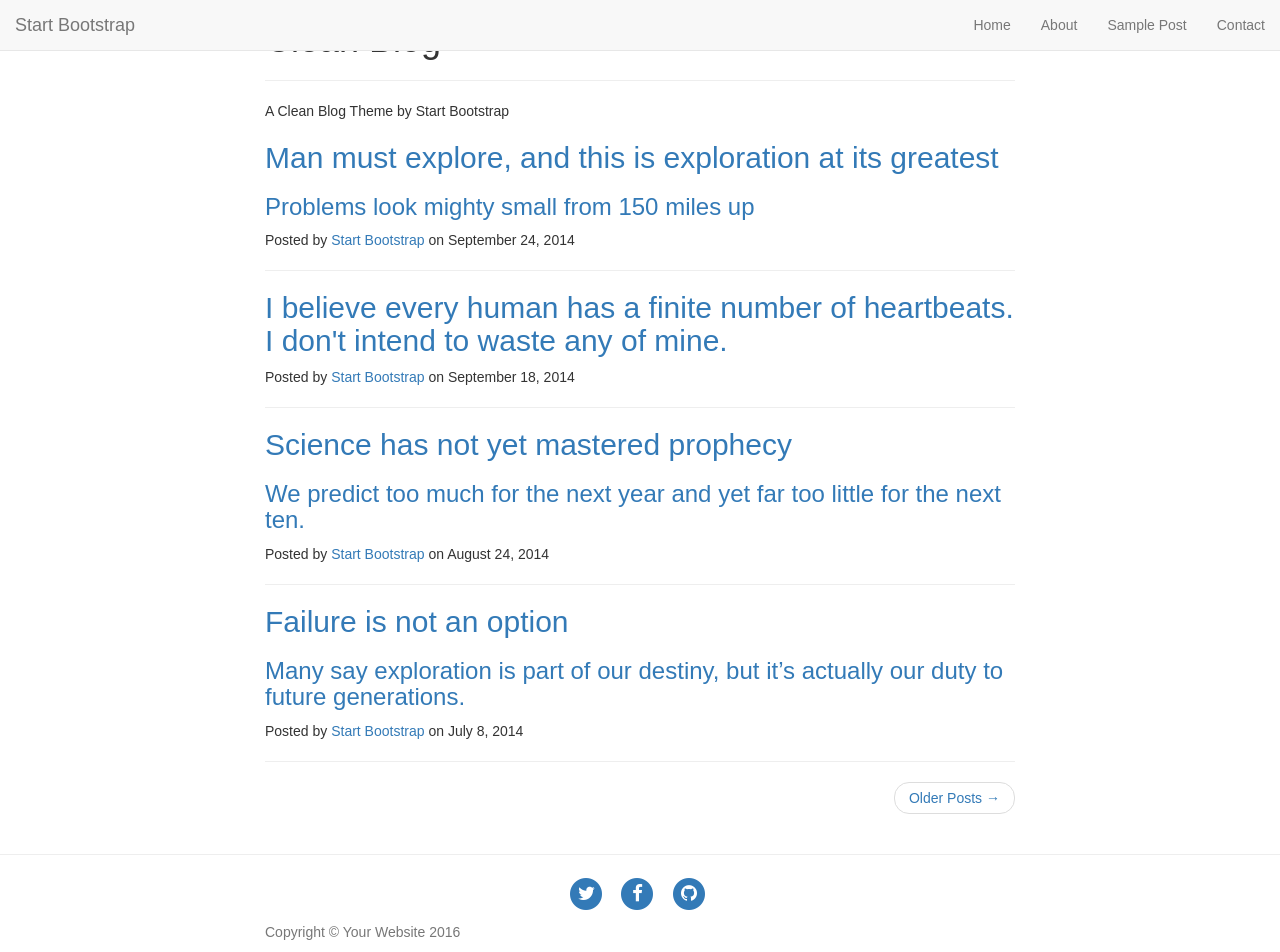
==== index.html @ cd43c6b8 "Add files via upload" ====
<!DOCTYPE html>
<html lang="en">

<head>

    <meta charset="utf-8">
    <meta http-equiv="X-UA-Compatible" content="IE=edge">
    <meta name="viewport" content="width=device-width, initial-scale=1">
    <meta name="description" content="">
    <meta name="author" content="">

    <title>Clean Blog</title>

    <!-- Bootstrap Core CSS -->
    <link href="vendor/bootstrap/css/bootstrap.min.css" rel="stylesheet">

    <!-- Theme CSS -->
    <link href="css/clean-blog.min.css" rel="stylesheet">

    <!-- Custom Fonts -->
    <link href="vendor/font-awesome/css/font-awesome.min.css" rel="stylesheet" type="text/css">
    <link href='https://fonts.googleapis.com/css?family=Lora:400,700,400italic,700italic' rel='stylesheet' type='text/css'>
    <link href='https://fonts.googleapis.com/css?family=Open+Sans:300italic,400italic,600italic,700italic,800italic,400,300,600,700,800' rel='stylesheet' type='text/css'>

    <!-- HTML5 Shim and Respond.js IE8 support of HTML5 elements and media queries -->
    <!-- WARNING: Respond.js doesn't work if you view the page via file:// -->
    <!--[if lt IE 9]>
        <script src="https://oss.maxcdn.com/libs/html5shiv/3.7.0/html5shiv.js"></script>
        <script src="https://oss.maxcdn.com/libs/respond.js/1.4.2/respond.min.js"></script>
    <![endif]-->

</head>

<body>

    <!-- Navigation -->
    <nav class="navbar navbar-default navbar-custom navbar-fixed-top">
        <div class="container-fluid">
            <!-- Brand and toggle get grouped for better mobile display -->
            <div class="navbar-header page-scroll">
                <button type="button" class="navbar-toggle" data-toggle="collapse" data-target="#bs-example-navbar-collapse-1">
                    <span class="sr-only">Toggle navigation</span>
                    Menu <i class="fa fa-bars"></i>
                </button>
                <a class="navbar-brand" href="index.html">Start Bootstrap</a>
            </div>

            <!-- Collect the nav links, forms, and other content for toggling -->
            <div class="collapse navbar-collapse" id="bs-example-navbar-collapse-1">
                <ul class="nav navbar-nav navbar-right">
                    <li>
                        <a href="index.html">Home</a>
                    </li>
                    <li>
                        <a href="about.html">About</a>
                    </li>
                    <li>
                        <a href="post.html">Sample Post</a>
                    </li>
                    <li>
                        <a href="contact.html">Contact</a>
                    </li>
                </ul>
            </div>
            <!-- /.navbar-collapse -->
        </div>
        <!-- /.container -->
    </nav>

    <!-- Page Header -->
    <!-- Set your background image for this header on the line below. -->
    <header class="intro-header" style="background-image: url('img/home-bg.jpg')">
        <div class="container">
            <div class="row">
                <div class="col-lg-8 col-lg-offset-2 col-md-10 col-md-offset-1">
                    <div class="site-heading">
                        <h1>Clean Blog</h1>
                        <hr class="small">
                        <span class="subheading">A Clean Blog Theme by Start Bootstrap</span>
                    </div>
                </div>
            </div>
        </div>
    </header>

    <!-- Main Content -->
    <div class="container">
        <div class="row">
            <div class="col-lg-8 col-lg-offset-2 col-md-10 col-md-offset-1">
                <div class="post-preview">
                    <a href="post.html">
                        <h2 class="post-title">
                            Man must explore, and this is exploration at its greatest
                        </h2>
                        <h3 class="post-subtitle">
                            Problems look mighty small from 150 miles up
                        </h3>
                    </a>
                    <p class="post-meta">Posted by <a href="#">Start Bootstrap</a> on September 24, 2014</p>
                </div>
                <hr>
                <div class="post-preview">
                    <a href="post.html">
                        <h2 class="post-title">
                            I believe every human has a finite number of heartbeats. I don't intend to waste any of mine.
                        </h2>
                    </a>
                    <p class="post-meta">Posted by <a href="#">Start Bootstrap</a> on September 18, 2014</p>
                </div>
                <hr>
                <div class="post-preview">
                    <a href="post.html">
                        <h2 class="post-title">
                            Science has not yet mastered prophecy
                        </h2>
                        <h3 class="post-subtitle">
                            We predict too much for the next year and yet far too little for the next ten.
                        </h3>
                    </a>
                    <p class="post-meta">Posted by <a href="#">Start Bootstrap</a> on August 24, 2014</p>
                </div>
                <hr>
                <div class="post-preview">
                    <a href="post.html">
                        <h2 class="post-title">
                            Failure is not an option
                        </h2>
                        <h3 class="post-subtitle">
                            Many say exploration is part of our destiny, but it’s actually our duty to future generations.
                        </h3>
                    </a>
                    <p class="post-meta">Posted by <a href="#">Start Bootstrap</a> on July 8, 2014</p>
                </div>
                <hr>
                <!-- Pager -->
                <ul class="pager">
                    <li class="next">
                        <a href="#">Older Posts &rarr;</a>
                    </li>
                </ul>
            </div>
        </div>
    </div>

    <hr>

    <!-- Footer -->
    <footer>
        <div class="container">
            <div class="row">
                <div class="col-lg-8 col-lg-offset-2 col-md-10 col-md-offset-1">
                    <ul class="list-inline text-center">
                        <li>
                            <a href="#">
                                <span class="fa-stack fa-lg">
                                    <i class="fa fa-circle fa-stack-2x"></i>
                                    <i class="fa fa-twitter fa-stack-1x fa-inverse"></i>
                                </span>
                            </a>
                        </li>
                        <li>
                            <a href="#">
                                <span class="fa-stack fa-lg">
                                    <i class="fa fa-circle fa-stack-2x"></i>
                                    <i class="fa fa-facebook fa-stack-1x fa-inverse"></i>
                                </span>
                            </a>
                        </li>
                        <li>
                            <a href="#">
                                <span class="fa-stack fa-lg">
                                    <i class="fa fa-circle fa-stack-2x"></i>
                                    <i class="fa fa-github fa-stack-1x fa-inverse"></i>
                                </span>
                            </a>
                        </li>
                    </ul>
                    <p class="copyright text-muted">Copyright &copy; Your Website 2016</p>
                </div>
            </div>
        </div>
    </footer>

    <!-- jQuery -->
    <script src="vendor/jquery/jquery.min.js"></script>

    <!-- Bootstrap Core JavaScript -->
    <script src="vendor/bootstrap/js/bootstrap.min.js"></script>

    <!-- Contact Form JavaScript -->
    <script src="js/jqBootstrapValidation.js"></script>
    <script src="js/contact_me.js"></script>

    <!-- Theme JavaScript -->
    <script src="js/clean-blog.min.js"></script>

</body>

</html>
---- css/clean-blog.min.css ----
/*!
 * Start Bootstrap - Clean Blog v3.3.7+1 (http://startbootstrap.com/template-overviews/clean-blog)
 * Copyright 2013-2016 Start Bootstrap
 * Licensed under MIT (https://github.com/BlackrockDigital/startbootstrap/blob/gh-pages/LICENSE)
 */a,body{color:#333}.navbar-custom .nav li a,.navbar-custom .navbar-brand,h1,h2,h3,h4,h5,h6{font-weight:800}.caption,.intro-header .page-heading,.intro-header .site-heading,footer .copyright{text-align:center}body{font-family:Lora,'Times New Roman',serif;font-size:20px;-webkit-tap-highlight-color:#0085A1}.intro-header .page-heading .subheading,.intro-header .post-heading .subheading,.intro-header .site-heading .subheading,.navbar-custom,h1,h2,h3,h4,h5,h6{font-family:'Open Sans','Helvetica Neue',Helvetica,Arial,sans-serif}p{line-height:1.5;margin:30px 0}p a{text-decoration:underline}a:focus,a:hover{color:#0085A1}a img:focus,a img:hover{cursor:zoom-in}blockquote{color:#777;font-style:italic}hr.small{max-width:100px;margin:15px auto;border-width:4px;border-color:#fff}.navbar-custom{position:absolute;top:0;left:0;width:100%;z-index:3}.navbar-custom .navbar-header .navbar-toggle{color:#777;font-weight:800;text-transform:uppercase;font-size:12px}.navbar-custom .nav li a{text-transform:uppercase;font-size:12px;letter-spacing:1px}@media only screen and (min-width:768px){.navbar-custom{background:0 0;border-bottom:1px solid transparent}.navbar-custom .navbar-brand{color:#fff;padding:20px}.navbar-custom .navbar-brand:focus,.navbar-custom .navbar-brand:hover{color:rgba(255,255,255,.8)}.navbar-custom .nav li a{color:#fff;padding:20px}.navbar-custom .nav li a:focus,.navbar-custom .nav li a:hover{color:rgba(255,255,255,.8)}}@media only screen and (min-width:1170px){.navbar-custom{-webkit-transition:background-color .3s;-moz-transition:background-color .3s;transition:background-color .3s;-webkit-transform:translate3d(0,0,0);-moz-transform:translate3d(0,0,0);-ms-transform:translate3d(0,0,0);-o-transform:translate3d(0,0,0);transform:translate3d(0,0,0);-webkit-backface-visibility:hidden;backface-visibility:hidden}.navbar-custom.is-fixed{position:fixed;top:-61px;background-color:rgba(255,255,255,.9);border-bottom:1px solid #f2f2f2;-webkit-transition:-webkit-transform .3s;-moz-transition:-moz-transform .3s;transition:transform .3s}.navbar-custom.is-fixed .navbar-brand{color:#333}.navbar-custom.is-fixed .navbar-brand:focus,.navbar-custom.is-fixed .navbar-brand:hover{color:#0085A1}.navbar-custom.is-fixed .nav li a{color:#333}.navbar-custom.is-fixed .nav li a:focus,.navbar-custom.is-fixed .nav li a:hover{color:#0085A1}.navbar-custom.is-visible{-webkit-transform:translate3d(0,100%,0);-moz-transform:translate3d(0,100%,0);-ms-transform:translate3d(0,100%,0);-o-transform:translate3d(0,100%,0);transform:translate3d(0,100%,0)}}.intro-header{background:center center no-repeat;-webkit-background-size:cover;-moz-background-size:cover;background-size:cover;-o-background-size:cover;margin-bottom:50px}.intro-header .page-heading,.intro-header .post-heading,.intro-header .site-heading{padding:100px 0 50px;color:#fff}.intro-header .page-heading h1,.intro-header .site-heading h1{margin-top:0;font-size:50px}.intro-header .page-heading .subheading,.intro-header .site-heading .subheading{font-size:24px;line-height:1.1;display:block;font-weight:300;margin:10px 0 0}@media only screen and (min-width:768px){.intro-header .page-heading,.intro-header .post-heading,.intro-header .site-heading{padding:150px 0}.intro-header .page-heading h1,.intro-header .site-heading h1{font-size:80px}}.intro-header .post-heading h1{font-size:35px}.intro-header .post-heading .meta,.intro-header .post-heading .subheading{line-height:1.1;display:block}.intro-header .post-heading .subheading{font-size:24px;margin:10px 0 30px;font-weight:600}.intro-header .post-heading .meta{font-family:Lora,'Times New Roman',serif;font-style:italic;font-weight:300;font-size:20px}.intro-header .post-heading .meta a{color:#fff}@media only screen and (min-width:768px){.intro-header .post-heading h1{font-size:55px}.intro-header .post-heading .subheading{font-size:30px}}.post-preview>a{color:#333}.post-preview>a:focus,.post-preview>a:hover{text-decoration:none;color:#0085A1}.post-preview>a>.post-title{font-size:30px;margin-top:30px;margin-bottom:10px}.post-preview>a>.post-subtitle{margin:0 0 10px;font-weight:300}.post-preview>.post-meta{color:#777;font-size:18px;font-style:italic;margin-top:0}.post-preview>.post-meta>a{text-decoration:none;color:#333}.post-preview>.post-meta>a:focus,.post-preview>.post-meta>a:hover{color:#0085A1;text-decoration:underline}@media only screen and (min-width:768px){.post-preview>a>.post-title{font-size:36px}}.section-heading{font-size:36px;margin-top:60px;font-weight:700}.btn,.pager li>a,.pager li>span{font-family:'Open Sans','Helvetica Neue',Helvetica,Arial,sans-serif;text-transform:uppercase;font-weight:800;letter-spacing:1px}.caption{font-size:14px;padding:10px;font-style:italic;margin:0;display:block;border-bottom-right-radius:5px;border-bottom-left-radius:5px}footer{padding:50px 0 65px}footer .list-inline{margin:0;padding:0}footer .copyright{font-size:14px;margin-bottom:0}.floating-label-form-group{font-size:14px;position:relative;margin-bottom:0;padding-bottom:.5em;border-bottom:1px solid #eee}.floating-label-form-group input,.floating-label-form-group textarea{z-index:1;position:relative;padding-right:0;padding-left:0;border:none;border-radius:0;font-size:1.5em;background:0 0;box-shadow:none!important;resize:none}.floating-label-form-group label{display:block;z-index:0;position:relative;top:2em;margin:0;font-size:.85em;line-height:1.764705882em;vertical-align:middle;vertical-align:baseline;opacity:0;-webkit-transition:top .3s ease,opacity .3s ease;-moz-transition:top .3s ease,opacity .3s ease;-ms-transition:top .3s ease,opacity .3s ease;transition:top .3s ease,opacity .3s ease}.floating-label-form-group::not(:first-child){padding-left:14px;border-left:1px solid #eee}.floating-label-form-group-with-value label{top:0;opacity:1}.floating-label-form-group-with-focus label{color:#0085A1}form .row:first-child .floating-label-form-group{border-top:1px solid #eee}.btn{font-size:14px;border-radius:0;padding:15px 25px}.btn-lg{font-size:16px;padding:25px 35px}.btn-default:focus,.btn-default:hover{background-color:#0085A1;border:1px solid #0085A1;color:#fff}.pager{margin:20px 0 0}.pager li>a,.pager li>span{font-size:14px;padding:15px 25px;background-color:#fff;border-radius:0}.pager li>a:focus,.pager li>a:hover{color:#fff;background-color:#0085A1;border:1px solid #0085A1}.pager .disabled>a,.pager .disabled>a:focus,.pager .disabled>a:hover,.pager .disabled>span{color:#777;background-color:#333;cursor:not-allowed}::-moz-selection{color:#fff;text-shadow:none;background:#0085A1}::selection{color:#fff;text-shadow:none;background:#0085A1}img::selection{color:#fff;background:0 0}img::-moz-selection{color:#fff;background:0 0}
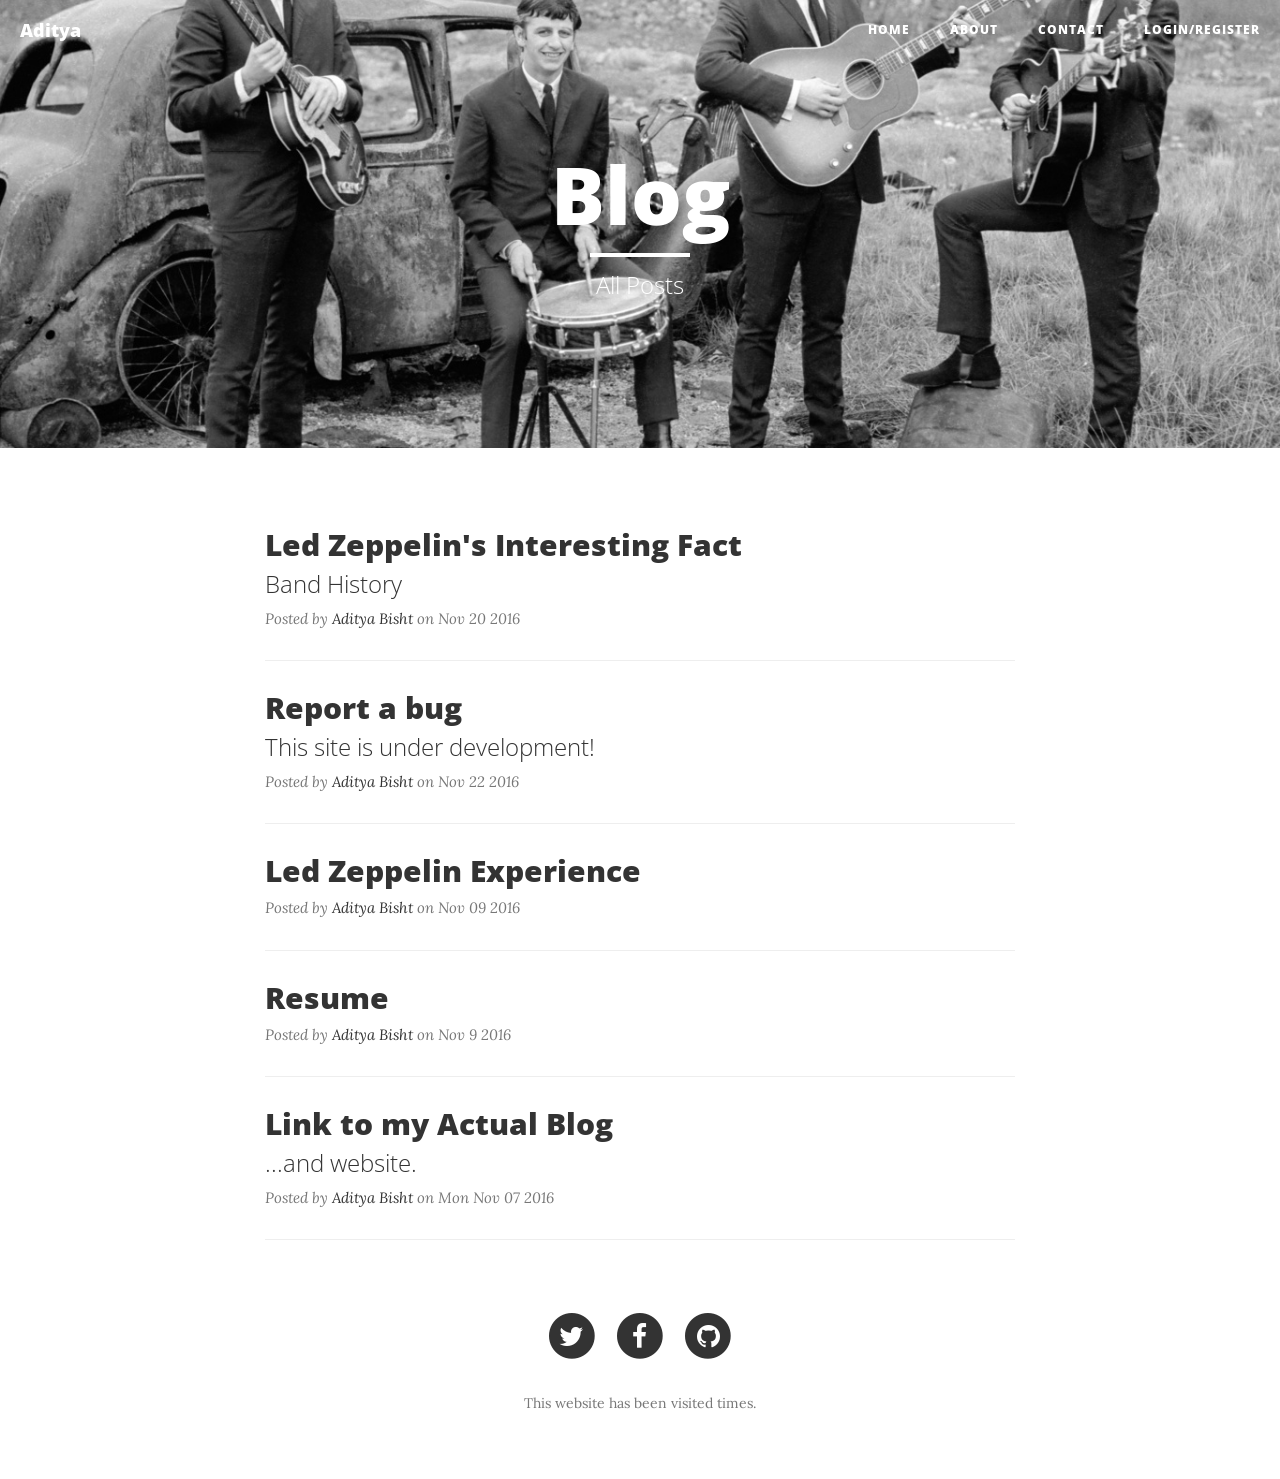
==== commit aef56b4d: "Add files via upload" ====
--- a/index.html
+++ b/index.html
@@ -1,199 +1,234 @@
-<!DOCTYPE html>
-<html lang="en">
-
-<head>
-
-    <meta charset="utf-8">
-    <meta http-equiv="X-UA-Compatible" content="IE=edge">
-    <meta name="viewport" content="width=device-width, initial-scale=1">
-    <meta name="description" content="">
-    <meta name="author" content="">
-
-    <title>Clean Blog</title>
-
-    <!-- Bootstrap Core CSS -->
-    <link href="vendor/bootstrap/css/bootstrap.min.css" rel="stylesheet">
-
-    <!-- Theme CSS -->
-    <link href="css/clean-blog.min.css" rel="stylesheet">
-
-    <!-- Custom Fonts -->
-    <link href="vendor/font-awesome/css/font-awesome.min.css" rel="stylesheet" type="text/css">
-    <link href='https://fonts.googleapis.com/css?family=Lora:400,700,400italic,700italic' rel='stylesheet' type='text/css'>
-    <link href='https://fonts.googleapis.com/css?family=Open+Sans:300italic,400italic,600italic,700italic,800italic,400,300,600,700,800' rel='stylesheet' type='text/css'>
-
-    <!-- HTML5 Shim and Respond.js IE8 support of HTML5 elements and media queries -->
-    <!-- WARNING: Respond.js doesn't work if you view the page via file:// -->
-    <!--[if lt IE 9]>
-        <script src="https://oss.maxcdn.com/libs/html5shiv/3.7.0/html5shiv.js"></script>
-        <script src="https://oss.maxcdn.com/libs/respond.js/1.4.2/respond.min.js"></script>
-    <![endif]-->
-
-</head>
-
-<body>
-
-    <!-- Navigation -->
-    <nav class="navbar navbar-default navbar-custom navbar-fixed-top">
-        <div class="container-fluid">
-            <!-- Brand and toggle get grouped for better mobile display -->
-            <div class="navbar-header page-scroll">
-                <button type="button" class="navbar-toggle" data-toggle="collapse" data-target="#bs-example-navbar-collapse-1">
-                    <span class="sr-only">Toggle navigation</span>
-                    Menu <i class="fa fa-bars"></i>
-                </button>
-                <a class="navbar-brand" href="index.html">Start Bootstrap</a>
-            </div>
-
-            <!-- Collect the nav links, forms, and other content for toggling -->
-            <div class="collapse navbar-collapse" id="bs-example-navbar-collapse-1">
-                <ul class="nav navbar-nav navbar-right">
-                    <li>
-                        <a href="index.html">Home</a>
-                    </li>
-                    <li>
-                        <a href="about.html">About</a>
-                    </li>
-                    <li>
-                        <a href="post.html">Sample Post</a>
-                    </li>
-                    <li>
-                        <a href="contact.html">Contact</a>
-                    </li>
-                </ul>
-            </div>
-            <!-- /.navbar-collapse -->
-        </div>
-        <!-- /.container -->
-    </nav>
-
-    <!-- Page Header -->
-    <!-- Set your background image for this header on the line below. -->
-    <header class="intro-header" style="background-image: url('img/home-bg.jpg')">
-        <div class="container">
-            <div class="row">
-                <div class="col-lg-8 col-lg-offset-2 col-md-10 col-md-offset-1">
-                    <div class="site-heading">
-                        <h1>Clean Blog</h1>
-                        <hr class="small">
-                        <span class="subheading">A Clean Blog Theme by Start Bootstrap</span>
-                    </div>
-                </div>
-            </div>
-        </div>
-    </header>
-
-    <!-- Main Content -->
-    <div class="container">
-        <div class="row">
-            <div class="col-lg-8 col-lg-offset-2 col-md-10 col-md-offset-1">
-                <div class="post-preview">
-                    <a href="post.html">
-                        <h2 class="post-title">
-                            Man must explore, and this is exploration at its greatest
-                        </h2>
-                        <h3 class="post-subtitle">
-                            Problems look mighty small from 150 miles up
-                        </h3>
-                    </a>
-                    <p class="post-meta">Posted by <a href="#">Start Bootstrap</a> on September 24, 2014</p>
-                </div>
-                <hr>
-                <div class="post-preview">
-                    <a href="post.html">
-                        <h2 class="post-title">
-                            I believe every human has a finite number of heartbeats. I don't intend to waste any of mine.
-                        </h2>
-                    </a>
-                    <p class="post-meta">Posted by <a href="#">Start Bootstrap</a> on September 18, 2014</p>
-                </div>
-                <hr>
-                <div class="post-preview">
-                    <a href="post.html">
-                        <h2 class="post-title">
-                            Science has not yet mastered prophecy
-                        </h2>
-                        <h3 class="post-subtitle">
-                            We predict too much for the next year and yet far too little for the next ten.
-                        </h3>
-                    </a>
-                    <p class="post-meta">Posted by <a href="#">Start Bootstrap</a> on August 24, 2014</p>
-                </div>
-                <hr>
-                <div class="post-preview">
-                    <a href="post.html">
-                        <h2 class="post-title">
-                            Failure is not an option
-                        </h2>
-                        <h3 class="post-subtitle">
-                            Many say exploration is part of our destiny, but it’s actually our duty to future generations.
-                        </h3>
-                    </a>
-                    <p class="post-meta">Posted by <a href="#">Start Bootstrap</a> on July 8, 2014</p>
-                </div>
-                <hr>
-                <!-- Pager -->
-                <ul class="pager">
-                    <li class="next">
-                        <a href="#">Older Posts &rarr;</a>
-                    </li>
-                </ul>
-            </div>
-        </div>
-    </div>
-
-    <hr>
-
-    <!-- Footer -->
-    <footer>
-        <div class="container">
-            <div class="row">
-                <div class="col-lg-8 col-lg-offset-2 col-md-10 col-md-offset-1">
-                    <ul class="list-inline text-center">
-                        <li>
-                            <a href="#">
-                                <span class="fa-stack fa-lg">
-                                    <i class="fa fa-circle fa-stack-2x"></i>
-                                    <i class="fa fa-twitter fa-stack-1x fa-inverse"></i>
-                                </span>
-                            </a>
-                        </li>
-                        <li>
-                            <a href="#">
-                                <span class="fa-stack fa-lg">
-                                    <i class="fa fa-circle fa-stack-2x"></i>
-                                    <i class="fa fa-facebook fa-stack-1x fa-inverse"></i>
-                                </span>
-                            </a>
-                        </li>
-                        <li>
-                            <a href="#">
-                                <span class="fa-stack fa-lg">
-                                    <i class="fa fa-circle fa-stack-2x"></i>
-                                    <i class="fa fa-github fa-stack-1x fa-inverse"></i>
-                                </span>
-                            </a>
-                        </li>
-                    </ul>
-                    <p class="copyright text-muted">Copyright &copy; Your Website 2016</p>
-                </div>
-            </div>
-        </div>
-    </footer>
-
-    <!-- jQuery -->
-    <script src="vendor/jquery/jquery.min.js"></script>
-
-    <!-- Bootstrap Core JavaScript -->
-    <script src="vendor/bootstrap/js/bootstrap.min.js"></script>
-
-    <!-- Contact Form JavaScript -->
-    <script src="js/jqBootstrapValidation.js"></script>
-    <script src="js/contact_me.js"></script>
-
-    <!-- Theme JavaScript -->
-    <script src="js/clean-blog.min.js"></script>
-
-</body>
-
-</html>
+
+        <!DOCTYPE html>
+        <html lang="en">
+        <head>
+            <meta charset="utf-8">
+            <meta http-equiv="X-UA-Compatible" content="IE=edge">
+            <meta name="viewport" content="width=device-width, initial-scale=1">
+            <title>IMAD Blog WebApp</title>
+            <link href="vendor/bootstrap/css/bootstrap.min.css" rel="stylesheet">
+            <link href="css/clean-blog.min.css" rel="stylesheet">
+            <link href="vendor/font-awesome/css/font-awesome.min.css" rel="stylesheet" type="text/css">
+            <link href='//fonts.googleapis.com/css?family=Lora:400,700,400italic,700italic' rel='stylesheet' type='text/css'>
+            <link href='//fonts.googleapis.com/css?family=Open+Sans:300italic,400italic,600italic,700italic,800italic,400,300,600,700,800' rel='stylesheet' type='text/css'>
+            <link href="../css/modal.css" rel="stylesheet">
+        </head>
+        <body>
+            <nav class="navbar navbar-default navbar-custom navbar-fixed-top">
+                <div class="container-fluid">
+                    <div class="navbar-header page-scroll">
+                        <button type="button" class="navbar-toggle" data-toggle="collapse" data-target="#bs-example-navbar-collapse-1">
+                            <span class="sr-only">Toggle navigation</span>    <i class="fa fa-bars"></i>
+                        </button>
+                        <a class="navbar-brand" href="/">Aditya</a>
+                    </div>
+                    <div class="collapse navbar-collapse" id="bs-example-navbar-collapse-1">
+                        <ul class="nav navbar-nav navbar-right">
+                            <li>
+                                <a href="/">Home</a>
+                            </li>
+                            <li>
+                                <a href="/about">About</a>
+                            </li>
+                            <li>
+                                <a href="/contact">Contact</a>
+                            </li>
+                            <li>
+                                <a id="loginnavbar" data-toggle="modal" data-target="#login-modal" href="#">Login/Register</a>
+                            </li>
+                            <li>
+                                <a id="logoutnavbar" onclick="logout()" href="">Logout</a>
+                            </li>
+                        </ul>
+                    </div>
+                </div>
+            </nav>
+            <header class="intro-header" style="background-image: url('img/home-bg.jpg')">
+                <div class="container">
+                    <div class="row">
+                        <div class="col-lg-8 col-lg-offset-2 col-md-10 col-md-offset-1">
+                            <div class="site-heading">
+                                <h1>Blog</h1>
+                                <hr class="small">
+                                <span class="subheading">All Posts</span>
+                            </div>
+                        </div>
+                    </div>
+                </div>
+            </header>
+            <div class="container">
+                <div class="row">
+                    <div class="col-lg-8 col-lg-offset-2 col-md-10 col-md-offset-1">
+
+            
+
+                 <div class="post-preview">
+                            <a href="posts/4">
+                                <h2 class="post-title">
+                                    Led Zeppelin's Interesting Fact
+                                </h2>
+                                <h3 class="post-subtitle">
+                                    Band History
+                                </h3>
+                            </a>
+                            <p class="post-meta">Posted by <a href="#">Aditya Bisht</a> on  Nov 20 2016</p>
+                        </div>
+                        <hr>
+                
+
+                 <div class="post-preview">
+                            <a href="posts/3">
+                                <h2 class="post-title">
+                                    Report a bug
+                                </h2>
+                                <h3 class="post-subtitle">
+                                    This site is under development!
+                                </h3>
+                            </a>
+                            <p class="post-meta">Posted by <a href="#">Aditya Bisht</a> on  Nov 22 2016</p>
+                        </div>
+                        <hr>
+                
+
+                 <div class="post-preview">
+                            <a href="posts/2">
+                                <h2 class="post-title">
+                                    Led Zeppelin Experience
+                                </h2>
+                                <h3 class="post-subtitle">
+                                    
+                                </h3>
+                            </a>
+                            <p class="post-meta">Posted by <a href="#">Aditya Bisht</a> on  Nov 09 2016</p>
+                        </div>
+                        <hr>
+                
+
+                 <div class="post-preview">
+                            <a href="posts/1">
+                                <h2 class="post-title">
+                                    Resume
+                                </h2>
+                                <h3 class="post-subtitle">
+                                    
+                                </h3>
+                            </a>
+                            <p class="post-meta">Posted by <a href="#">Aditya Bisht</a> on  Nov 9 2016</p>
+                        </div>
+                        <hr>
+                
+
+                 <div class="post-preview">
+                            <a href="posts/0">
+                                <h2 class="post-title">
+                                    Link to my Actual Blog 
+                                </h2>
+                                <h3 class="post-subtitle">
+                                    ...and website.
+                                </h3>
+                            </a>
+                            <p class="post-meta">Posted by <a href="#">Aditya Bisht</a> on Mon Nov 07 2016</p>
+                        </div>
+                        <hr>
+                
+            </div>
+                </div>
+            </div>
+
+            <!-- Ask to login/register -->
+                <!-- Modal -->
+                <div id="login-modal" class="modal fade" role="dialog">
+                  <div class="modal-dialog">
+
+                    <!-- Modal content-->
+                    <div class="modal-content">
+                      <div class="modal-body">
+                        <div class="container-fluid">
+                             <div class="row">
+                                 <div class="">
+                                        <div class="form-body">
+                                            <ul class="nav nav-tabs final-login">
+                                                <li class="active"><a class="btn btn-sm" data-toggle="tab" href="#sectionA">Existing User</a></li>
+                                                <li><a class="btn btn-sm" data-toggle="tab" href="#sectionB">New User</a></li>
+                                            </ul>
+                                            <div class="tab-content">
+                                                <div id="sectionA" class="tab-pane fade in active">
+                                                    <div class="innter-form">
+                                                        <form class="sa-innate-form" method="post">
+                                                            <label>Username</label>
+                                                            <input type="text" id="username">
+                                                            <label>Password</label>
+                                                            <input type="password" id="password">
+                                                            <button type="button" class="btn btn-info btn-sm" id="login_btn">Sign In</button>
+                                                        </form>
+                                                    </div>
+                                                    <div class="clearfix"></div>
+                                                </div>
+                                                <div id="sectionB" class="tab-pane fade">
+                                                    <div class="innter-form">
+                                                        <form class="sa-innate-form" method="post">
+                                                            <label>New Username</label>
+                                                            <input type="text" id="new_username">
+                                                            <label>New Password</label>
+                                                            <input type="password" id="new_password">
+                                                            <button type="button" class="btn btn-info btn-sm" id="register_btn">Register</button>
+                                                        </form>
+                                                    </div>
+                                                    
+                                                </div>
+                                            </div>
+                                        </div>
+                                    </div>
+                                </div>
+                            </div>
+                      </div>
+                      <div class="modal-footer">
+                        <button type="button" class="btn btn-default" data-dismiss="modal">Close</button>
+                      </div>
+                    </div>
+
+                  </div>
+                </div>
+                
+            <footer>
+                <div class="container">
+                    <div class="row">
+                        <div class="col-lg-8 col-lg-offset-2 col-md-10 col-md-offset-1">
+                            <ul class="list-inline text-center">
+                                <li>
+                                    <a href="https://twitter.com/Addybisht">
+                                        <span class="fa-stack fa-lg">
+                                            <i class="fa fa-circle fa-stack-2x"></i>
+                                            <i class="fa fa-twitter fa-stack-1x fa-inverse"></i>
+                                        </span>
+                                    </a>
+                                </li>
+                                <li>
+                                    <a href="https://www.facebook.com/aditya.bisht1">
+                                        <span class="fa-stack fa-lg">
+                                            <i class="fa fa-circle fa-stack-2x"></i>
+                                            <i class="fa fa-facebook fa-stack-1x fa-inverse"></i>
+                                        </span>
+                                    </a>
+                                </li>
+                                <li>
+                                    <a href="https://github.com/addy96">
+                                        <span class="fa-stack fa-lg">
+                                            <i class="fa fa-circle fa-stack-2x"></i>
+                                            <i class="fa fa-github fa-stack-1x fa-inverse"></i>
+                                        </span>
+                                    </a>
+                                </li>
+                            </ul>
+                            <p class="copyright text-muted">This website has been visited <b><span id="counter"></span></b> times.</p>
+                        </div>
+                    </div>
+                </div>
+            </footer>
+            <script src="vendor/jquery/jquery.min.js"></script>
+            <script src="vendor/bootstrap/js/bootstrap.min.js"></script>
+            <script src="js/clean-blog.min.js"></script>
+            <script src="../main.js"></script>
+            <script src="../article.js"></script>
+        </body>
+        </html>
--- a/css/clean-blog.min.css
+++ b/css/clean-blog.min.css
@@ -2,4 +2,4 @@
  * Start Bootstrap - Clean Blog v3.3.7+1 (http://startbootstrap.com/template-overviews/clean-blog)
  * Copyright 2013-2016 Start Bootstrap
  * Licensed under MIT (https://github.com/BlackrockDigital/startbootstrap/blob/gh-pages/LICENSE)
- */a,body{color:#333}.navbar-custom .nav li a,.navbar-custom .navbar-brand,h1,h2,h3,h4,h5,h6{font-weight:800}.caption,.intro-header .page-heading,.intro-header .site-heading,footer .copyright{text-align:center}body{font-family:Lora,'Times New Roman',serif;font-size:20px;-webkit-tap-highlight-color:#0085A1}.intro-header .page-heading .subheading,.intro-header .post-heading .subheading,.intro-header .site-heading .subheading,.navbar-custom,h1,h2,h3,h4,h5,h6{font-family:'Open Sans','Helvetica Neue',Helvetica,Arial,sans-serif}p{line-height:1.5;margin:30px 0}p a{text-decoration:underline}a:focus,a:hover{color:#0085A1}a img:focus,a img:hover{cursor:zoom-in}blockquote{color:#777;font-style:italic}hr.small{max-width:100px;margin:15px auto;border-width:4px;border-color:#fff}.navbar-custom{position:absolute;top:0;left:0;width:100%;z-index:3}.navbar-custom .navbar-header .navbar-toggle{color:#777;font-weight:800;text-transform:uppercase;font-size:12px}.navbar-custom .nav li a{text-transform:uppercase;font-size:12px;letter-spacing:1px}@media only screen and (min-width:768px){.navbar-custom{background:0 0;border-bottom:1px solid transparent}.navbar-custom .navbar-brand{color:#fff;padding:20px}.navbar-custom .navbar-brand:focus,.navbar-custom .navbar-brand:hover{color:rgba(255,255,255,.8)}.navbar-custom .nav li a{color:#fff;padding:20px}.navbar-custom .nav li a:focus,.navbar-custom .nav li a:hover{color:rgba(255,255,255,.8)}}@media only screen and (min-width:1170px){.navbar-custom{-webkit-transition:background-color .3s;-moz-transition:background-color .3s;transition:background-color .3s;-webkit-transform:translate3d(0,0,0);-moz-transform:translate3d(0,0,0);-ms-transform:translate3d(0,0,0);-o-transform:translate3d(0,0,0);transform:translate3d(0,0,0);-webkit-backface-visibility:hidden;backface-visibility:hidden}.navbar-custom.is-fixed{position:fixed;top:-61px;background-color:rgba(255,255,255,.9);border-bottom:1px solid #f2f2f2;-webkit-transition:-webkit-transform .3s;-moz-transition:-moz-transform .3s;transition:transform .3s}.navbar-custom.is-fixed .navbar-brand{color:#333}.navbar-custom.is-fixed .navbar-brand:focus,.navbar-custom.is-fixed .navbar-brand:hover{color:#0085A1}.navbar-custom.is-fixed .nav li a{color:#333}.navbar-custom.is-fixed .nav li a:focus,.navbar-custom.is-fixed .nav li a:hover{color:#0085A1}.navbar-custom.is-visible{-webkit-transform:translate3d(0,100%,0);-moz-transform:translate3d(0,100%,0);-ms-transform:translate3d(0,100%,0);-o-transform:translate3d(0,100%,0);transform:translate3d(0,100%,0)}}.intro-header{background:center center no-repeat;-webkit-background-size:cover;-moz-background-size:cover;background-size:cover;-o-background-size:cover;margin-bottom:50px}.intro-header .page-heading,.intro-header .post-heading,.intro-header .site-heading{padding:100px 0 50px;color:#fff}.intro-header .page-heading h1,.intro-header .site-heading h1{margin-top:0;font-size:50px}.intro-header .page-heading .subheading,.intro-header .site-heading .subheading{font-size:24px;line-height:1.1;display:block;font-weight:300;margin:10px 0 0}@media only screen and (min-width:768px){.intro-header .page-heading,.intro-header .post-heading,.intro-header .site-heading{padding:150px 0}.intro-header .page-heading h1,.intro-header .site-heading h1{font-size:80px}}.intro-header .post-heading h1{font-size:35px}.intro-header .post-heading .meta,.intro-header .post-heading .subheading{line-height:1.1;display:block}.intro-header .post-heading .subheading{font-size:24px;margin:10px 0 30px;font-weight:600}.intro-header .post-heading .meta{font-family:Lora,'Times New Roman',serif;font-style:italic;font-weight:300;font-size:20px}.intro-header .post-heading .meta a{color:#fff}@media only screen and (min-width:768px){.intro-header .post-heading h1{font-size:55px}.intro-header .post-heading .subheading{font-size:30px}}.post-preview>a{color:#333}.post-preview>a:focus,.post-preview>a:hover{text-decoration:none;color:#0085A1}.post-preview>a>.post-title{font-size:30px;margin-top:30px;margin-bottom:10px}.post-preview>a>.post-subtitle{margin:0 0 10px;font-weight:300}.post-preview>.post-meta{color:#777;font-size:18px;font-style:italic;margin-top:0}.post-preview>.post-meta>a{text-decoration:none;color:#333}.post-preview>.post-meta>a:focus,.post-preview>.post-meta>a:hover{color:#0085A1;text-decoration:underline}@media only screen and (min-width:768px){.post-preview>a>.post-title{font-size:36px}}.section-heading{font-size:36px;margin-top:60px;font-weight:700}.btn,.pager li>a,.pager li>span{font-family:'Open Sans','Helvetica Neue',Helvetica,Arial,sans-serif;text-transform:uppercase;font-weight:800;letter-spacing:1px}.caption{font-size:14px;padding:10px;font-style:italic;margin:0;display:block;border-bottom-right-radius:5px;border-bottom-left-radius:5px}footer{padding:50px 0 65px}footer .list-inline{margin:0;padding:0}footer .copyright{font-size:14px;margin-bottom:0}.floating-label-form-group{font-size:14px;position:relative;margin-bottom:0;padding-bottom:.5em;border-bottom:1px solid #eee}.floating-label-form-group input,.floating-label-form-group textarea{z-index:1;position:relative;padding-right:0;padding-left:0;border:none;border-radius:0;font-size:1.5em;background:0 0;box-shadow:none!important;resize:none}.floating-label-form-group label{display:block;z-index:0;position:relative;top:2em;margin:0;font-size:.85em;line-height:1.764705882em;vertical-align:middle;vertical-align:baseline;opacity:0;-webkit-transition:top .3s ease,opacity .3s ease;-moz-transition:top .3s ease,opacity .3s ease;-ms-transition:top .3s ease,opacity .3s ease;transition:top .3s ease,opacity .3s ease}.floating-label-form-group::not(:first-child){padding-left:14px;border-left:1px solid #eee}.floating-label-form-group-with-value label{top:0;opacity:1}.floating-label-form-group-with-focus label{color:#0085A1}form .row:first-child .floating-label-form-group{border-top:1px solid #eee}.btn{font-size:14px;border-radius:0;padding:15px 25px}.btn-lg{font-size:16px;padding:25px 35px}.btn-default:focus,.btn-default:hover{background-color:#0085A1;border:1px solid #0085A1;color:#fff}.pager{margin:20px 0 0}.pager li>a,.pager li>span{font-size:14px;padding:15px 25px;background-color:#fff;border-radius:0}.pager li>a:focus,.pager li>a:hover{color:#fff;background-color:#0085A1;border:1px solid #0085A1}.pager .disabled>a,.pager .disabled>a:focus,.pager .disabled>a:hover,.pager .disabled>span{color:#777;background-color:#333;cursor:not-allowed}::-moz-selection{color:#fff;text-shadow:none;background:#0085A1}::selection{color:#fff;text-shadow:none;background:#0085A1}img::selection{color:#fff;background:0 0}img::-moz-selection{color:#fff;background:0 0}+ */a,body{color:#333}.navbar-custom .nav li a,.navbar-custom .navbar-brand,h1,h2,h3,h4,h5,h6{font-weight:800}.caption,.intro-header .page-heading,.intro-header .site-heading,footer .copyright{text-align:center}body{font-family:Lora,'Times New Roman',serif;font-size:20px;-webkit-tap-highlight-color:#0085A1}.intro-header .page-heading .subheading,.intro-header .post-heading .subheading,.intro-header .site-heading .subheading,.navbar-custom,h1,h2,h3,h4,h5,h6{font-family:'Open Sans','Helvetica Neue',Helvetica,Arial,sans-serif}p{line-height:1.5;margin:30px 0}p a{text-decoration:underline}a:focus,a:hover{color:#0085A1}a img:focus,a img:hover{cursor:zoom-in}blockquote{color:#777;font-style:italic}hr.small{max-width:100px;margin:15px auto;border-width:4px;border-color:#fff}.navbar-custom{position:absolute;top:0;left:0;width:100%;z-index:3}.navbar-custom .navbar-header .navbar-toggle{color:#777;font-weight:800;text-transform:uppercase;font-size:12px}.navbar-custom .nav li a{text-transform:uppercase;font-size:12px;letter-spacing:1px}@media only screen and (min-width:768px){.navbar-custom{background:0 0;border-bottom:1px solid transparent}.navbar-custom .navbar-brand{color:#fff;padding:20px}.navbar-custom .navbar-brand:focus,.navbar-custom .navbar-brand:hover{color:rgba(255,255,255,.8)}.navbar-custom .nav li a{color:#fff;padding:20px}.navbar-custom .nav li a:focus,.navbar-custom .nav li a:hover{color:rgba(255,255,255,.8)}}@media only screen and (min-width:1170px){.navbar-custom{-webkit-transition:background-color .3s;-moz-transition:background-color .3s;transition:background-color .3s;-webkit-transform:translate3d(0,0,0);-moz-transform:translate3d(0,0,0);-ms-transform:translate3d(0,0,0);-o-transform:translate3d(0,0,0);transform:translate3d(0,0,0);-webkit-backface-visibility:hidden;backface-visibility:hidden}.navbar-custom.is-fixed{position:fixed;top:-61px;background-color:rgba(255,255,255,.9);border-bottom:1px solid #f2f2f2;-webkit-transition:-webkit-transform .3s;-moz-transition:-moz-transform .3s;transition:transform .3s}.navbar-custom.is-fixed .navbar-brand{color:#333}.navbar-custom.is-fixed .navbar-brand:focus,.navbar-custom.is-fixed .navbar-brand:hover{color:#0085A1}.navbar-custom.is-fixed .nav li a{color:#333}.navbar-custom.is-fixed .nav li a:focus,.navbar-custom.is-fixed .nav li a:hover{color:#0085A1}.navbar-custom.is-visible{-webkit-transform:translate3d(0,100%,0);-moz-transform:translate3d(0,100%,0);-ms-transform:translate3d(0,100%,0);-o-transform:translate3d(0,100%,0);transform:translate3d(0,100%,0)}}.intro-header{background:center center no-repeat;-webkit-background-size:cover;-moz-background-size:cover;background-size:cover;-o-background-size:cover;margin-bottom:50px}.intro-header .page-heading,.intro-header .post-heading,.intro-header .site-heading{padding:100px 0 50px;color:#fff}.intro-header .page-heading h1,.intro-header .site-heading h1{margin-top:0;font-size:50px}.intro-header .page-heading .subheading,.intro-header .site-heading .subheading{font-size:24px;line-height:1.1;display:block;font-weight:300;margin:10px 0 0}@media only screen and (min-width:768px){.intro-header .page-heading,.intro-header .post-heading,.intro-header .site-heading{padding:150px 0}.intro-header .page-heading h1,.intro-header .site-heading h1{font-size:80px}}.intro-header .post-heading h1{font-size:35px}.intro-header .post-heading .meta,.intro-header .post-heading .subheading{line-height:1.1;display:block}.intro-header .post-heading .subheading{font-size:24px;margin:10px 0 30px;font-weight:600}.intro-header .post-heading .meta{font-family:Lora,'Times New Roman',serif;font-style:italic;font-weight:300;font-size:20px}.intro-header .post-heading .meta a{color:#fff}@media only screen and (min-width:768px){.intro-header .post-heading h1{font-size:55px}.intro-header .post-heading .subheading{font-size:30px}}.post-preview>a{color:#333}.post-preview>a:focus,.post-preview>a:hover{text-decoration:none;color:#0085A1}.post-preview>a>.post-title{font-size:30px;margin-top:30px;margin-bottom:10px}.post-preview>a>.post-subtitle{margin:0 0 10px;font-weight:200}.post-preview>.post-meta{color:#777;font-size:15px;font-style:italic;margin-top:0}.post-preview>.post-meta>a{text-decoration:none;color:#333}.post-preview>.post-meta>a:focus,.post-preview>.post-meta>a:hover{color:#0085A1;text-decoration:underline}@media only screen and (min-width:768px){.post-preview>a>.post-title{font-size:30px}}.section-heading{font-size:36px;margin-top:60px;font-weight:700}.btn,.pager li>a,.pager li>span{font-family:'Open Sans','Helvetica Neue',Helvetica,Arial,sans-serif;text-transform:uppercase;font-weight:800;letter-spacing:1px}.caption{font-size:14px;padding:10px;font-style:italic;margin:0;display:block;border-bottom-right-radius:5px;border-bottom-left-radius:5px}footer{padding:50px 0 65px}footer .list-inline{margin:0;padding:0}footer .copyright{font-size:14px;margin-bottom:0}.floating-label-form-group{font-size:14px;position:relative;margin-bottom:0;padding-bottom:.5em;border-bottom:1px solid #eee}.floating-label-form-group input,.floating-label-form-group textarea{z-index:1;position:relative;padding-right:0;padding-left:0;border:none;border-radius:0;font-size:1.5em;background:0 0;box-shadow:none!important;resize:none}.floating-label-form-group label{display:block;z-index:0;position:relative;top:2em;margin:0;font-size:.85em;line-height:1.764705882em;vertical-align:middle;vertical-align:baseline;opacity:0;-webkit-transition:top .3s ease,opacity .3s ease;-moz-transition:top .3s ease,opacity .3s ease;-ms-transition:top .3s ease,opacity .3s ease;transition:top .3s ease,opacity .3s ease}.floating-label-form-group::not(:first-child){padding-left:14px;border-left:1px solid #eee}.floating-label-form-group-with-value label{top:0;opacity:1}.floating-label-form-group-with-focus label{color:#0085A1}form .row:first-child .floating-label-form-group{border-top:1px solid #eee}.btn{font-size:13px;border-radius:0;padding:15px 15px}@media only screen and (max-width: 500px) {.hide{display: none;}}.btn-lg{font-size:16px;padding:25px 35px}.btn-default:focus,.btn-default:hover{background-color:#0085A1;border:1px solid #0085A1;color:#fff}.pager{margin:20px 0 0}.pager li>a,.pager li>span{font-size:14px;padding:10px 20px;background-color:#fff;border-radius:0}.pager li>a:focus,.pager li>a:hover{color:#fff;background-color:#0085A1;border:1px solid #0085A1}.pager .disabled>a,.pager .disabled>a:focus,.pager .disabled>a:hover,.pager .disabled>span{color:#777;background-color:#333;cursor:not-allowed}::-moz-selection{color:#fff;text-shadow:none;background:#0085A1}::selection{color:#fff;text-shadow:none;background:#0085A1}img::selection{color:#fff;background:0 0}img::-moz-selection{color:#fff;background:0 0}
--- a/css/modal.css
+++ b/css/modal.css
@@ -0,0 +1,84 @@
+/* form */
+
+.form-body{
+  background:#fff;
+  padding:20px;
+}
+.login-form{
+  background:rgba(255,255,255,0.8);
+  padding:20px;
+  border-top:3px solid#3e4043;
+}
+.innter-form{
+  padding-top:20px;
+}
+.final-login li{
+  width:50%;
+}
+
+.nav-tabs {
+  border-bottom: none !important;
+}
+
+.nav-tabs>li{
+  color:#222 !important;
+}
+.nav-tabs>li.active>a, .nav-tabs>li.active>a:hover, .nav-tabs>li.active>a:focus {
+  color: #fff;
+  background-color: #5bc0de !important;
+  border: none !important;
+  border-bottom-color: transparent;
+  border-radius:none !important;
+}
+.nav-tabs>li>a {
+  margin-right: 2px;
+  line-height: 1.428571429;
+  border: none !important;
+  border-radius:none !important;
+  font-size:18px;
+}
+.sa-innate-form input[type=text], input[type=password], input[type=file], textarea, select, email{
+  font-size:13px;
+  padding:10px;
+  border:1px solid#ccc;
+  outline:none;
+  width:100%;
+  margin:8px 0;
+  
+}
+.sa-innate-form input[type=submit]{
+  border:1px solid#0085a1;
+  background:#0085a1;
+  color:#fff;
+  padding:10px 25px;
+  font-size:14px;
+  margin-top:5px;
+}
+.sa-innate-form input[type=submit]:hover{
+  border:1px solid#0085a1;
+  background:#0085a1;
+  color:#fff;
+}
+
+.sa-innate-form button{
+  border:1px solid#0085a1;
+  color:#fff;
+  padding:10px 25px;
+  font-size:14px;
+  margin-top:5px;
+}
+.sa-innate-form button:hover{
+  border:1px solid#db3b2b;
+  background:#db3b2b;
+  color:#fff;
+}
+
+.sa-innate-form p{
+  font-size:13px;
+  padding-top:10px;
+}
+
+label{
+  font-weight: 500 !important;
+  font-size: 18px !important;
+}
